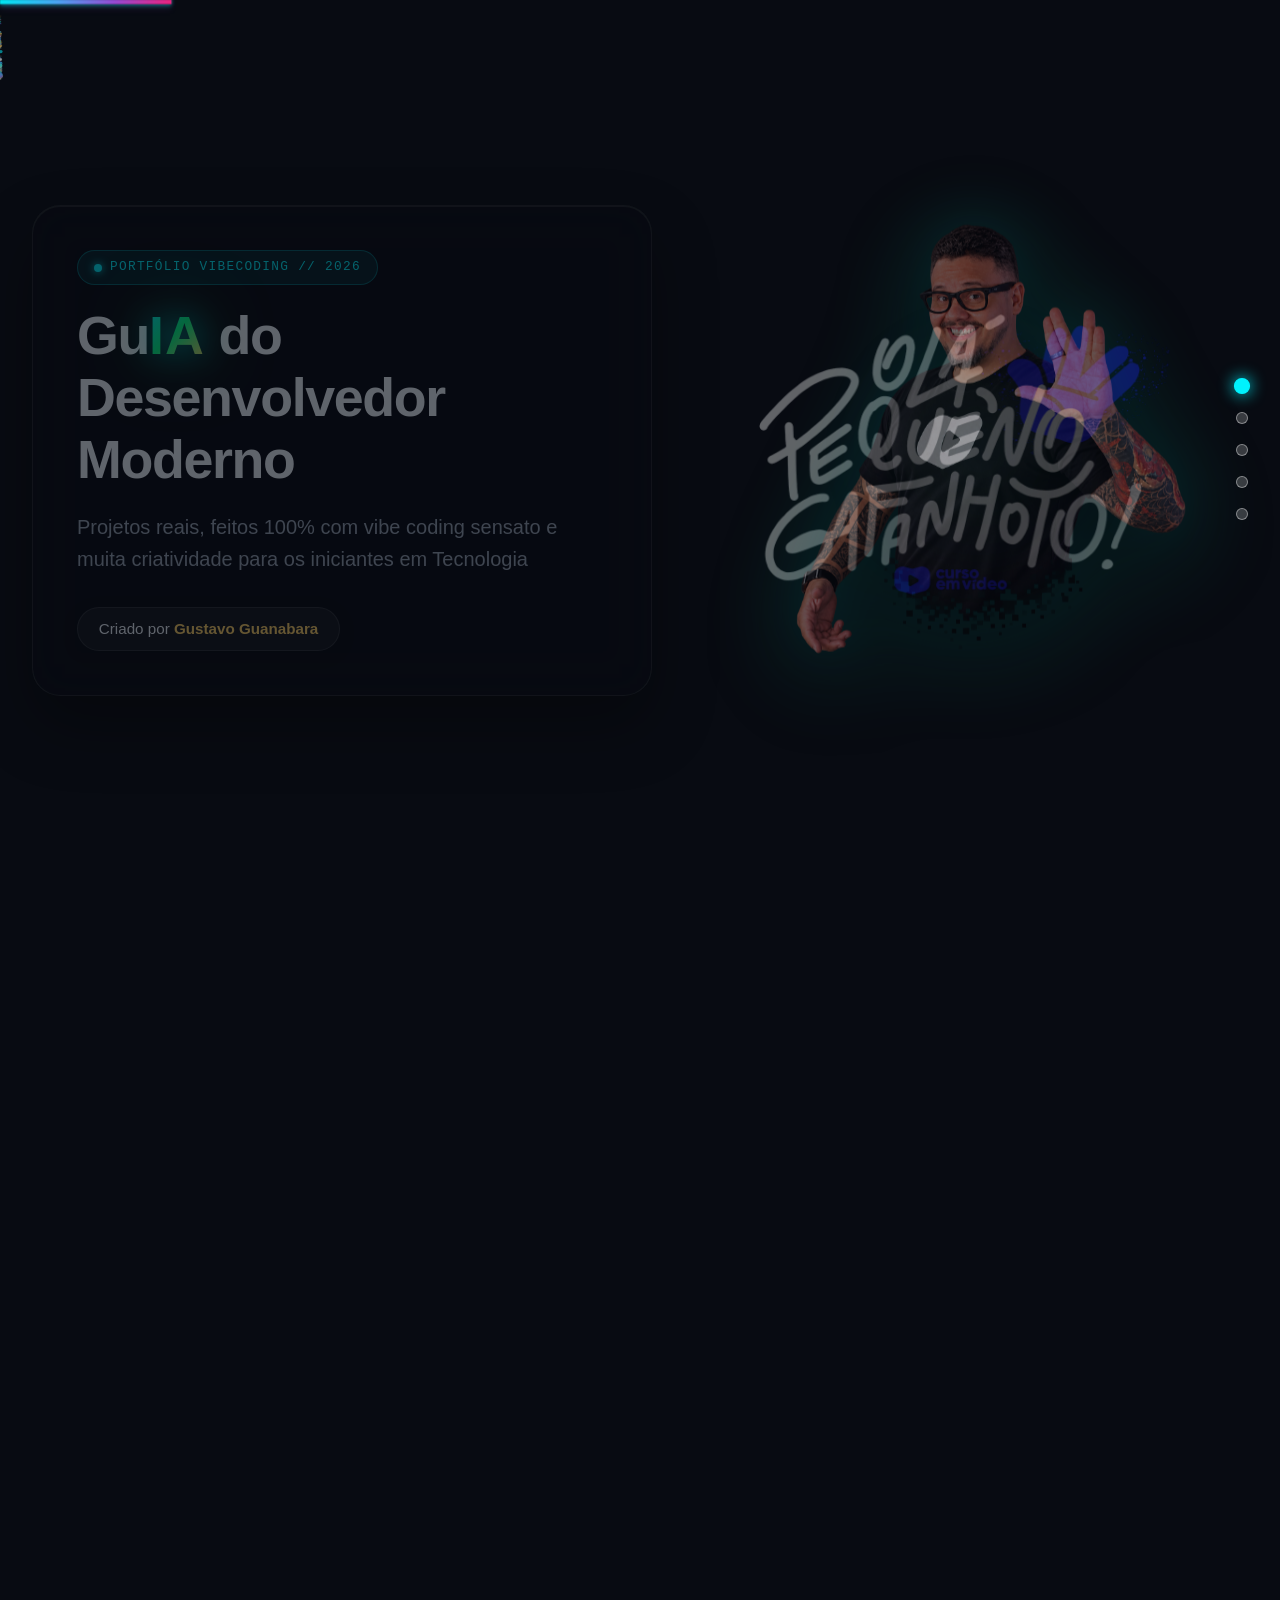
==== index.html @ 4f82297c "deploy: publicação de produção do GuIA do Programador Moderno" ====
<!DOCTYPE html>
<html lang="pt-BR">
<head>
  <meta charset="UTF-8">
  <meta name="viewport" content="width=device-width, initial-scale=1.0, viewport-fit=cover">
  <meta http-equiv="X-UA-Compatible" content="ie=edge">
  <meta http-equiv="Content-Security-Policy" content="default-src 'self'; img-src 'self' data:; style-src 'self' 'unsafe-inline'; script-src 'self';">

  <title>Gustavo Guanabara — GuIA do Desenvolvedor Moderno</title>
  <meta name="description" content="GuIA do Desenvolvedor Moderno: Projetos reais, feitos 100% com vibe coding sensato e muita criatividade para os iniciantes em Tecnologia por Gustavo Guanabara.">
  <meta name="author" content="Gustavo Guanabara">
  <meta name="theme-color" content="#080b12">

  <!-- Folhas de Estilos -->
  <link rel="stylesheet" href="css/reset.css">
  <link rel="stylesheet" href="css/style.css">
</head>
<body>

  <!-- Barra de Progresso Ultrafina Fixa no Topo (RN-005) -->
  <div id="scroll-progress" aria-hidden="true"></div>

  <!-- Tela de Pré-carregamento Assíncrono com Feedback Visual -->
  <div id="preloader" role="status" aria-live="polite">
    <div class="preloader-spinner"></div>
    <div class="preloader-text">Inicializando experiência...</div>
    <div class="preloader-bar-container">
      <div class="preloader-bar-fill"></div>
    </div>
  </div>

  <!-- Motor Gráfico Canvas 2D em Tela Cheia -->
  <canvas id="parallax-canvas" aria-hidden="true"></canvas>

  <!-- Indicador de Navegação Lateral Rápida (Dots) -->
  <nav id="nav-dots" aria-label="Navegação entre projetos"></nav>

  <!-- Container de Cenas Semânticas -->
  <main id="scenes-container">

    <!-- Tela Inicial: Capa Hero com Efeito Parallax (RN-001 / RN-002) -->
    <section class="scene hero-scene" id="scene-hero" data-index="0">
      <div class="hero-container">

        <!-- Coluna de Conteúdo Editorial -->
        <div class="hero-content">
          <div class="hero-badge">
            <span class="hero-badge-pulse"></span>
            PORTFÓLIO VIBECODING // 2026
          </div>
          <h1 class="hero-title" aria-label="GuIA do Desenvolvedor Moderno">
            Gu<span class="highlight-ai">IA</span> do Desenvolvedor Moderno
          </h1>
          <p class="hero-subtitle">
            Projetos reais, feitos 100% com vibe coding sensato e muita criatividade para os iniciantes em Tecnologia
          </p>
          <div class="hero-author-tag">
            <span>Criado por <strong>Gustavo Guanabara</strong></span>
          </div>
        </div>

        <!-- Palco Visual: Foto Gustavo Guanabara e Logo Gafanhoto em Parallax Traseiro -->
        <div class="hero-visual" id="hero-visual-stage">
          <div class="hero-glow-aura" aria-hidden="true"></div>

          <!-- Camada Traseira: Logo Gafanhoto (Efeito Parallax de Fundo) -->
          <div class="hero-logo-layer" id="hero-logo-layer">
            <img src="images/logo-gafanhoto.png" alt="Logo Gafanhoto" class="hero-logo-img" />
          </div>

          <!-- Camada Frontal: Foto Gustavo Guanabara (Efeito Parallax e Levitação) -->
          <div class="hero-avatar-layer" id="hero-avatar-layer">
            <img src="images/guanabara-gafanhoto.png" alt="Gustavo Guanabara com Capuz Gafanhoto" class="hero-avatar-img" />
          </div>
        </div>

      </div>
    </section>

    <!-- Container dos Projetos (Renderizados dinamicamente a partir de data/projects.json) -->
    <div id="projects-container"></div>

  </main>

  <!-- Script Modular ES6 Nativo -->
  <script type="module" src="js/main.js"></script>
</body>
</html>
---- css/style.css ----
/* ==========================================================================
   ESTILOS PRINCIPAIS — PORTFÓLIO PARALLAX IMERSIVO
   Projetos Vibecoding (GuanaBoy, Torre de Hanói, Simulador Wi-Fi)
   ========================================================================== */

:root {
  --bg-dark: #080b12;
  --bg-card: rgba(14, 20, 33, 0.75);
  --bg-card-hover: rgba(20, 28, 46, 0.85);
  --border-card: rgba(255, 255, 255, 0.1);
  --border-card-highlight: rgba(0, 242, 254, 0.35);

  --accent-cyan: #00f2fe;
  --accent-blue: #4facfe;
  --accent-purple: #9d4edd;
  --accent-magenta: #f72585;
  --accent-gold: #ffd166;

  --text-primary: #f0f6fc;
  --text-secondary: #9aa5b5;
  --text-muted: #6e7681;

  --font-sans: -apple-system, BlinkMacSystemFont, "Segoe UI", Roboto, "Helvetica Neue", Arial, sans-serif;
  --font-mono: ui-monospace, SFMono-Regular, "SF Mono", Menlo, Consolas, monospace;

  --transition-fast: 0.2s cubic-bezier(0.16, 1, 0.3, 1);
  --transition-smooth: 0.5s cubic-bezier(0.16, 1, 0.3, 1);
  --transition-slow: 0.8s cubic-bezier(0.16, 1, 0.3, 1);
}

/* ==========================================================================
   BARRA DE PROGRESSO ULTRAFINA (RN-005)
   ========================================================================== */

#scroll-progress {
  position: fixed;
  top: 0;
  left: 0;
  width: 100%;
  height: 3.5px;
  z-index: 9999;
  background: linear-gradient(90deg, var(--accent-cyan), var(--accent-blue), var(--accent-purple), var(--accent-magenta));
  transform-origin: left;
  transform: scaleX(0);
  box-shadow: 0 0 12px rgba(0, 242, 254, 0.8), 0 0 24px rgba(157, 78, 221, 0.4);
  pointer-events: none;
  transition: transform 0.05s linear;
}

/* ==========================================================================
   TELA DE PRÉ-CARREGAMENTO (PRELOADER)
   ========================================================================== */

#preloader {
  position: fixed;
  inset: 0;
  z-index: 10000;
  background-color: var(--bg-dark);
  display: flex;
  flex-direction: column;
  align-items: center;
  justify-content: center;
  gap: 1.5rem;
  transition: opacity 0.6s cubic-bezier(0.16, 1, 0.3, 1), visibility 0.6s ease;
}

#preloader.is-hidden {
  opacity: 0;
  visibility: hidden;
  pointer-events: none;
}

.preloader-spinner {
  width: 56px;
  height: 56px;
  border: 3px solid rgba(255, 255, 255, 0.08);
  border-top-color: var(--accent-cyan);
  border-right-color: var(--accent-blue);
  border-radius: 50%;
  animation: spin 0.9s cubic-bezier(0.5, 0, 0.5, 1) infinite;
  box-shadow: 0 0 25px rgba(0, 242, 254, 0.3);
}

.preloader-text {
  font-family: var(--font-mono);
  font-size: 0.9rem;
  letter-spacing: 0.15em;
  color: var(--accent-cyan);
  text-transform: uppercase;
}

.preloader-bar-container {
  width: 220px;
  height: 4px;
  background: rgba(255, 255, 255, 0.06);
  border-radius: 4px;
  overflow: hidden;
}

.preloader-bar-fill {
  height: 100%;
  width: 0%;
  background: linear-gradient(90deg, var(--accent-cyan), var(--accent-purple));
  transition: width 0.3s ease;
}

@keyframes spin {
  to { transform: rotate(360deg); }
}

/* ==========================================================================
   CANVAS FIXO 2D COM EFEITO PARALLAX
   ========================================================================== */

#parallax-canvas {
  position: fixed;
  top: 0;
  left: 0;
  width: 100vw;
  height: 100vh;
  height: 100dvh;
  z-index: 1;
  pointer-events: none;
  display: block;
}

/* ==========================================================================
   INDICADOR DE NAVEGAÇÃO LATERAL (DOTS)
   ========================================================================== */

#nav-dots {
  position: fixed;
  right: 2rem;
  top: 50%;
  transform: translateY(-50%);
  z-index: 200;
  display: flex;
  flex-direction: column;
  gap: 1.25rem;
}

.nav-dot {
  position: relative;
  width: 12px;
  height: 12px;
  border-radius: 50%;
  background: rgba(255, 255, 255, 0.2);
  border: 1px solid rgba(255, 255, 255, 0.4);
  cursor: pointer;
  transition: all var(--transition-fast);
  padding: 0;
}

.nav-dot::after {
  content: "";
  position: absolute;
  inset: -6px;
  border-radius: 50%;
}

.nav-dot:hover,
.nav-dot.is-active {
  background: var(--accent-cyan);
  border-color: var(--accent-cyan);
  transform: scale(1.35);
  box-shadow: 0 0 12px var(--accent-cyan);
}

.nav-dot-tooltip {
  position: absolute;
  right: calc(100% + 14px);
  top: 50%;
  transform: translateY(-50%) translateX(10px);
  padding: 0.35rem 0.75rem;
  background: rgba(14, 20, 33, 0.9);
  backdrop-filter: blur(8px);
  border: 1px solid var(--border-card);
  border-radius: 6px;
  color: var(--text-primary);
  font-family: var(--font-sans);
  font-size: 0.75rem;
  font-weight: 500;
  letter-spacing: 0.05em;
  white-space: nowrap;
  pointer-events: none;
  opacity: 0;
  transition: all var(--transition-fast);
}

.nav-dot:hover .nav-dot-tooltip {
  opacity: 1;
  transform: translateY(-50%) translateX(0);
}

/* ==========================================================================
   CONTAINER PRINCIPAL DE CONTEÚDO E CENAS
   ========================================================================== */

#scenes-container {
  position: relative;
  z-index: 10;
  width: 100%;
}

.scene {
  position: relative;
  width: 100%;
  min-height: 100vh;
  min-height: 100dvh;
  display: flex;
  align-items: center;
  justify-content: center;
  padding: 3rem 2rem;
  box-sizing: border-box;
}

/* ==========================================================================
   TELA INICIAL: HERO SCENE (RN-001 / RN-002)
   ========================================================================== */

.hero-scene {
  text-align: left;
  flex-direction: column;
  justify-content: center;
  align-items: center;
  padding: 4rem 2rem;
  pointer-events: auto;
  position: relative;
  overflow: hidden;
}

.hero-container {
  display: flex;
  align-items: center;
  justify-content: space-between;
  width: 100%;
  max-width: 1240px;
  gap: 3.5rem;
  margin: 0 auto;
  position: relative;
  z-index: 2;
}

.hero-content {
  flex: 1 1 560px;
  max-width: 620px;
  padding: 2.75rem;
  background: rgba(8, 11, 18, 0.92);
  backdrop-filter: blur(20px);
  -webkit-backdrop-filter: blur(20px);
  border: 1px solid rgba(255, 255, 255, 0.1);
  border-radius: 28px;
  box-shadow: 0 30px 65px rgba(0, 0, 0, 0.8), inset 0 1px 0 rgba(255, 255, 255, 0.1);
  transition: transform var(--transition-smooth), opacity var(--transition-smooth);
  will-change: transform, opacity;
}

.hero-badge {
  display: inline-flex;
  align-items: center;
  gap: 0.5rem;
  padding: 0.4rem 1rem;
  border-radius: 100px;
  background: rgba(0, 242, 254, 0.1);
  border: 1px solid rgba(0, 242, 254, 0.3);
  color: var(--accent-cyan);
  font-family: var(--font-mono);
  font-size: 0.8rem;
  letter-spacing: 0.1em;
  text-transform: uppercase;
  margin-bottom: 1.25rem;
}

.hero-badge-pulse {
  width: 8px;
  height: 8px;
  border-radius: 50%;
  background-color: var(--accent-cyan);
  box-shadow: 0 0 8px var(--accent-cyan);
  animation: pulse-dot 2s infinite;
}

.hero-title {
  font-size: clamp(2.3rem, 4.2vw, 3.8rem);
  font-weight: 800;
  line-height: 1.15;
  letter-spacing: -0.025em;
  color: var(--text-primary);
  margin-bottom: 1.25rem;
}

/* Destaque especial do "IA" da palavra GuIA (Trocadilho com Inteligência Artificial) */
.highlight-ai {
  display: inline-block;
  position: relative;
  font-weight: 900;
  letter-spacing: 0.02em;
  background: linear-gradient(135deg, #00f2fe 0%, #00ff87 45%, #ffd166 100%);
  -webkit-background-clip: text;
  -webkit-text-fill-color: transparent;
  filter: drop-shadow(0 0 16px rgba(0, 242, 254, 0.75)) drop-shadow(0 0 32px rgba(0, 255, 135, 0.5));
  transition: filter var(--transition-fast), transform var(--transition-fast);
}

.highlight-ai:hover {
  transform: scale(1.04);
  filter: drop-shadow(0 0 22px rgba(0, 242, 254, 0.9)) drop-shadow(0 0 40px rgba(0, 255, 135, 0.7));
}

.hero-subtitle {
  font-size: clamp(1.05rem, 1.8vw, 1.25rem);
  color: var(--text-secondary);
  margin-bottom: 2rem;
  font-weight: 400;
  line-height: 1.6;
}

.hero-author-tag {
  display: inline-flex;
  align-items: center;
  gap: 0.6rem;
  font-family: var(--font-sans);
  font-size: 0.95rem;
  color: var(--text-primary);
  background: rgba(255, 255, 255, 0.05);
  padding: 0.55rem 1.3rem;
  border-radius: 50px;
  border: 1px solid rgba(255, 255, 255, 0.1);
  box-shadow: 0 4px 16px rgba(0, 0, 0, 0.2);
}

.hero-author-tag strong {
  color: var(--accent-gold);
}

/* ==========================================================================
   PALCO VISUAL DO HERO: GUANABARA + LOGO GAFANHOTO (PARALLAX MULTICAMADA)
   ========================================================================== */

.hero-visual {
  flex: 1 1 480px;
  max-width: 540px;
  height: 520px;
  position: relative;
  display: flex;
  align-items: center;
  justify-content: center;
}

.hero-glow-aura {
  position: absolute;
  width: 440px;
  height: 440px;
  border-radius: 50%;
  background: radial-gradient(circle, rgba(0, 242, 254, 0.25) 0%, rgba(0, 255, 135, 0.16) 35%, rgba(157, 78, 221, 0.1) 65%, transparent 75%);
  filter: blur(45px);
  pointer-events: none;
  z-index: 0;
  will-change: transform, opacity;
}

/* Camada Traseira: Logo Gafanhoto com Parallax Profundo */
.hero-logo-layer {
  position: absolute;
  top: 50%;
  left: 50%;
  transform: translate(-50%, -50%);
  width: 95%;
  max-width: 460px;
  z-index: 1; /* Atrás de Guanabara */
  display: flex;
  align-items: center;
  justify-content: center;
  pointer-events: none;
  will-change: transform, opacity;
}

.hero-logo-img {
  width: 100%;
  height: auto;
  display: block;
  object-fit: contain;
  filter: none; /* Efeito de brilho removido da logo conforme solicitado */
  opacity: 0.95;
}

/* Camada Frontal: Guanabara com Capuz Gafanhoto */
.hero-avatar-layer {
  position: relative;
  z-index: 2; /* Na frente do Logo Gafanhoto */
  width: 88%;
  max-width: 420px;
  display: flex;
  align-items: center;
  justify-content: center;
  pointer-events: auto;
  will-change: transform, opacity;
}

.hero-avatar-img {
  width: 100%;
  height: auto;
  display: block;
  object-fit: contain;
  /* Brilho neon preservado na imagem do Guanabara */
  filter: drop-shadow(0 25px 45px rgba(0, 0, 0, 0.85)) drop-shadow(0 0 25px rgba(0, 242, 254, 0.35)) drop-shadow(0 0 45px rgba(0, 255, 135, 0.2));
  transition: filter var(--transition-fast);
}

.hero-avatar-img:hover {
  filter: drop-shadow(0 30px 60px rgba(0, 0, 0, 0.95)) drop-shadow(0 0 35px rgba(0, 242, 254, 0.5)) drop-shadow(0 0 60px rgba(0, 255, 135, 0.35));
}


@keyframes pulse-dot {
  0% { transform: scale(1); opacity: 1; }
  50% { transform: scale(1.5); opacity: 0.4; }
  100% { transform: scale(1); opacity: 1; }
}

/* ==========================================================================
   CENAS DOS PROJETOS (RN-003, RN-004, RN-006, RN-008)
   ========================================================================== */

.project-scene {
  display: flex;
  justify-content: flex-start;
  align-items: center;
  padding: 4rem 8vw;
}

/* Alternância elegante de layout por projeto */
.project-scene:nth-child(even) {
  justify-content: flex-end;
}

.project-card {
  position: relative;
  width: 100%;
  max-width: 520px;
  background: var(--bg-card);
  backdrop-filter: blur(16px);
  -webkit-backdrop-filter: blur(16px);
  border: 1px solid var(--border-card);
  border-radius: 24px;
  padding: 2.75rem;
  box-shadow: 0 30px 60px rgba(0, 0, 0, 0.6), inset 0 1px 0 rgba(255, 255, 255, 0.1);
  transition: transform var(--transition-smooth), border-color var(--transition-fast), box-shadow var(--transition-smooth);
  pointer-events: auto;
}

.project-card:hover {
  background: var(--bg-card-hover);
  border-color: var(--border-card-highlight);
  box-shadow: 0 35px 70px rgba(0, 0, 0, 0.7), 0 0 30px rgba(0, 242, 254, 0.15);
}

.project-badge {
  display: inline-block;
  font-family: var(--font-mono);
  font-size: 0.75rem;
  font-weight: 600;
  letter-spacing: 0.15em;
  color: var(--accent-cyan);
  text-transform: uppercase;
  margin-bottom: 0.85rem;
}

.project-title {
  font-size: clamp(2rem, 3.5vw, 2.75rem);
  font-weight: 800;
  color: var(--text-primary);
  line-height: 1.15;
  margin-bottom: 1.25rem;
  letter-spacing: -0.02em;
}

.project-description {
  font-size: 1.05rem;
  line-height: 1.7;
  color: var(--text-secondary);
  margin-bottom: 2rem;
}

.project-actions {
  display: flex;
  align-items: center;
  gap: 1rem;
}

.btn-cta {
  display: inline-flex;
  align-items: center;
  gap: 0.75rem;
  padding: 0.9rem 1.8rem;
  border-radius: 12px;
  font-family: var(--font-sans);
  font-size: 0.95rem;
  font-weight: 600;
  color: #080b12;
  background: linear-gradient(135deg, var(--accent-cyan) 0%, var(--accent-blue) 100%);
  box-shadow: 0 10px 25px rgba(0, 242, 254, 0.35);
  transition: all var(--transition-fast);
  cursor: pointer;
}

.btn-cta:hover {
  transform: translateY(-2px);
  box-shadow: 0 15px 35px rgba(0, 242, 254, 0.55);
  filter: brightness(1.1);
}

.btn-cta:active {
  transform: translateY(0);
}

.btn-cta svg {
  width: 18px;
  height: 18px;
  transition: transform var(--transition-fast);
}

.btn-cta:hover svg {
  transform: translateX(4px);
}

/* ==========================================================================
   TELA FINAL: ENCERRAMENTO E CONTATOS (RN-009 / RN-010)
   ========================================================================== */

.closing-scene {
  text-align: center;
  flex-direction: column;
  justify-content: center;
  padding: 5rem 2rem 4rem;
}

.closing-container {
  max-width: 980px;
  width: 100%;
  background: var(--bg-card);
  backdrop-filter: blur(16px);
  -webkit-backdrop-filter: blur(16px);
  border: 1px solid var(--border-card);
  border-radius: 28px;
  padding: 3.5rem 2.5rem;
  box-shadow: 0 30px 70px rgba(0, 0, 0, 0.6);
  pointer-events: auto;
  margin-bottom: 3rem;
}

/* Emblema solto e limpo da marca Gafanhoto no painel de encerramento */
.closing-brand-emblem {
  display: flex;
  align-items: center;
  justify-content: center;
  margin-bottom: 2rem;
}

.closing-logo-img {
  width: auto;
  height: clamp(75px, 9vw, 96px);
  max-width: 250px;
  object-fit: contain;
  opacity: 0.98;
  filter: drop-shadow(0 6px 18px rgba(0, 0, 0, 0.45));
  transition: transform var(--transition-fast);
}

.closing-logo-img:hover {
  transform: scale(1.05);
}

.closing-title {
  font-size: clamp(2.2rem, 4.5vw, 3.5rem);
  font-weight: 800;
  color: var(--text-primary);
  line-height: 1.15;
  margin-bottom: 1.25rem;
  letter-spacing: -0.02em;
}

.closing-bio {
  font-size: 1.15rem;
  color: var(--text-secondary);
  max-width: 680px;
  margin: 0 auto 2.5rem;
  line-height: 1.6;
}

.social-links-grid {
  display: grid;
  grid-template-columns: repeat(auto-fit, minmax(200px, 1fr));
  gap: 1.25rem;
  margin-bottom: 2rem;
}

.social-card {
  display: flex;
  align-items: center;
  gap: 1.25rem;
  padding: 1.25rem;
  background: rgba(255, 255, 255, 0.04);
  border: 1px solid rgba(255, 255, 255, 0.08);
  border-radius: 16px;
  transition: all var(--transition-fast);
  text-align: left;
}

.social-card:hover {
  background: rgba(255, 255, 255, 0.08);
  border-color: var(--accent-cyan);
  transform: translateY(-3px);
  box-shadow: 0 12px 25px rgba(0, 0, 0, 0.4), 0 0 15px rgba(0, 242, 254, 0.2);
}

.social-icon-wrapper {
  width: 44px;
  height: 44px;
  border-radius: 12px;
  background: rgba(0, 242, 254, 0.1);
  display: flex;
  align-items: center;
  justify-content: center;
  color: var(--accent-cyan);
  flex-shrink: 0;
  transition: all var(--transition-fast);
}

.social-card:hover .social-icon-wrapper {
  background: var(--accent-cyan);
  color: #080b12;
}

.social-info-platform {
  font-size: 1rem;
  font-weight: 700;
  color: var(--text-primary);
  margin-bottom: 0.2rem;
}

.social-info-desc {
  font-size: 0.78rem;
  color: var(--text-muted);
  line-height: 1.3;
}

.closing-footer {
  font-size: 0.85rem;
  color: var(--text-muted);
  font-family: var(--font-mono);
  letter-spacing: 0.05em;
}

/* ==========================================================================
   RESPONSIVIDADE E DISPOSITIVOS MÓVEIS (MOBILE & TABLET)
   ========================================================================== */

/* ==========================================================================
   RESPONSIVIDADE: TELAS COMPACTAS E INTERMEDIÁRIAS (ATÉ 1024px)
   Cobre tablets, janelas redimensionadas e smartphones
   ========================================================================== */

@media (max-width: 1024px) {
  #nav-dots {
    display: none; /* Barra ultrafina no topo garante experiência 100% limpa */
  }

  .scene {
    min-height: 100vh;
    min-height: 100dvh;
    padding: 2.25rem 1.5rem;
    padding-top: max(2.25rem, env(safe-area-inset-top));
    padding-bottom: max(2.25rem, env(safe-area-inset-bottom));
  }

  /* --- HERO SCENE UNIFICADA (PAINEL SÓLIDO COM IMAGENS INTEGRADAS DENTRO DO CARD) --- */
  .hero-scene {
    padding-top: max(2.5rem, env(safe-area-inset-top));
    padding-bottom: max(2rem, env(safe-area-inset-bottom));
    justify-content: center;
  }

  .hero-container {
    width: 100%;
    display: flex;
    justify-content: center;
    align-items: center;
    margin-bottom: 0.5rem;
  }

  .hero-content {
    width: 100%;
    max-width: 560px;
    padding: 2rem 1.75rem 1.25rem;
    border-radius: 26px;
    background: rgba(8, 11, 18, 0.95); /* Fundo 100% sólido e encorpado */
    -webkit-backdrop-filter: blur(24px);
    backdrop-filter: blur(24px);
    border: 1px solid rgba(255, 255, 255, 0.12);
    box-shadow: 0 30px 65px rgba(0, 0, 0, 0.85), inset 0 1px 0 rgba(255, 255, 255, 0.15);
    display: flex;
    flex-direction: column;
    align-items: center;
    text-align: center;
  }

  .hero-badge {
    margin-bottom: 0.95rem;
  }

  .hero-title {
    font-size: clamp(1.85rem, 5vw, 2.4rem);
    margin-bottom: 0.85rem;
  }

  .hero-subtitle {
    font-size: 0.98rem;
    line-height: 1.55;
    margin-bottom: 0.95rem;
    max-width: 480px;
  }

  .hero-author-tag {
    font-size: 0.85rem;
    padding: 0.45rem 1.15rem;
    margin-bottom: 0.15rem; /* Encostado com elegância no palco visual */
  }

  /* Palco Visual integrado DENTRO do painel de conteúdo, puxado para cima */
  .hero-content .hero-visual,
  .hero-visual {
    width: 100%;
    max-width: 340px;
    height: 265px;
    margin: -1.85rem auto -0.5rem; /* Puxado e aproximado com firmeza do autor */
    position: relative;
    display: flex;
    align-items: center;
    justify-content: center;
  }

  .hero-glow-aura {
    width: 280px;
    height: 280px;
  }

  .hero-logo-layer {
    max-width: 300px;
    top: 44%;
  }

  .hero-avatar-layer {
    max-width: 275px;
  }


  /* --- CENAS DE PROJETOS (EMPILHAMENTO VERTICAL CINEMATOGRÁFICO) --- */
  .project-scene,
  .project-scene:nth-child(even) {
    flex-direction: column;
    justify-content: flex-end; /* Card acomodado na base, liberando o terço superior para o Canvas */
    align-items: center;
    padding: 1rem 1.5rem max(2.25rem, env(safe-area-inset-bottom));
  }

  .project-card {
    width: 100%;
    max-width: 540px;
    margin-top: auto;
    padding: 1.85rem 1.5rem;
    border-radius: 22px;
    background: rgba(8, 11, 18, 0.92);
    -webkit-backdrop-filter: blur(24px);
    backdrop-filter: blur(24px);
    border: 1px solid rgba(255, 255, 255, 0.12);
    box-shadow: 0 25px 55px rgba(0, 0, 0, 0.85), inset 0 1px 0 rgba(255, 255, 255, 0.15);
  }

  .closing-container {
    max-width: 640px;
    padding: 2.75rem 1.75rem;
    background: rgba(8, 11, 18, 0.92);
    -webkit-backdrop-filter: blur(24px);
    backdrop-filter: blur(24px);
  }
}

/* Smartphones (<= 768px) - Ajustes Ergonômicos e Escala Aumentada */
@media (max-width: 768px) {
  .scene {
    padding: 1.5rem 1.25rem;
  }

  .hero-content {
    max-width: 500px;
    padding: 1.5rem 1.25rem 0.65rem;
    border-radius: 22px;
  }

  .hero-badge {
    margin-bottom: 0.75rem;
  }

  .hero-title {
    font-size: clamp(1.7rem, 5vw, 2.15rem);
  }

  .hero-subtitle {
    font-size: 0.92rem;
    margin-bottom: 0.75rem;
  }

  .hero-author-tag {
    margin-bottom: 0.1rem; /* Encostado com elegância no palco visual */
  }

  .hero-content .hero-visual,
  .hero-visual {
    max-width: 300px;
    height: 245px;
    margin: -1.75rem auto -0.5rem; /* Puxado para cima aproximando do autor */
  }

  .hero-glow-aura {
    width: 250px;
    height: 250px;
  }

  .hero-logo-layer {
    max-width: 265px;
    top: 43%;
  }

  .hero-avatar-layer {
    max-width: 245px;
  }

  .project-card {
    max-width: 500px;
    padding: 1.6rem 1.25rem;
    border-radius: 20px;
  }

  .project-title {
    font-size: clamp(1.45rem, 5vw, 1.85rem);
  }

  .project-description {
    font-size: 0.9rem;
  }

  .btn-cta {
    width: 100%;
    justify-content: center;
    padding: 0.95rem 1.5rem;
    min-height: 48px;
  }

  .closing-container {
    padding: 2.25rem 1.25rem;
    border-radius: 22px;
  }

  .closing-title {
    font-size: clamp(1.75rem, 5vw, 2.3rem);
  }

  .closing-bio {
    font-size: 0.92rem;
  }

  .social-links-grid {
    grid-template-columns: 1fr;
  }
}

/* Telas Ultrafinas ou Compactas (ex: iPhone SE, aparelhos < 400px de largura) */
@media (max-width: 400px) {
  .hero-content {
    padding: 1.25rem 1rem 0.5rem;
  }

  .hero-badge {
    margin-bottom: 0.65rem;
  }

  .hero-subtitle {
    margin-bottom: 0.65rem;
  }

  .hero-author-tag {
    margin-bottom: 0.1rem;
  }

  .hero-content .hero-visual,
  .hero-visual {
    max-width: 260px;
    height: 225px;
    margin: -1.5rem auto -0.4rem;
  }

  .hero-glow-aura {
    width: 215px;
    height: 215px;
  }

  .hero-logo-layer {
    max-width: 230px;
    top: 43%;
  }

  .hero-avatar-layer {
    max-width: 210px;
  }

  .hero-title {
    font-size: 1.65rem;
  }

  .project-card {
    padding: 1.35rem 1rem;
  }

  .closing-container {
    padding: 1.75rem 1rem;
  }
}

/* Telas com Altura Reduzida (Modo Paisagem / Landscape em Celulares) */
@media (max-height: 640px) and (orientation: landscape) {
  .scene {
    min-height: 120vh;
    padding: 2rem 1.5rem;
  }

  .hero-container {
    flex-direction: row;
    gap: 1.5rem;
  }

  .hero-visual {
    max-width: 240px;
    height: 220px;
  }

  .project-scene,
  .project-scene:nth-child(even) {
    flex-direction: row;
    justify-content: space-between;
  }

  .project-card {
    max-width: 48%;
    margin-top: 0;
  }
}
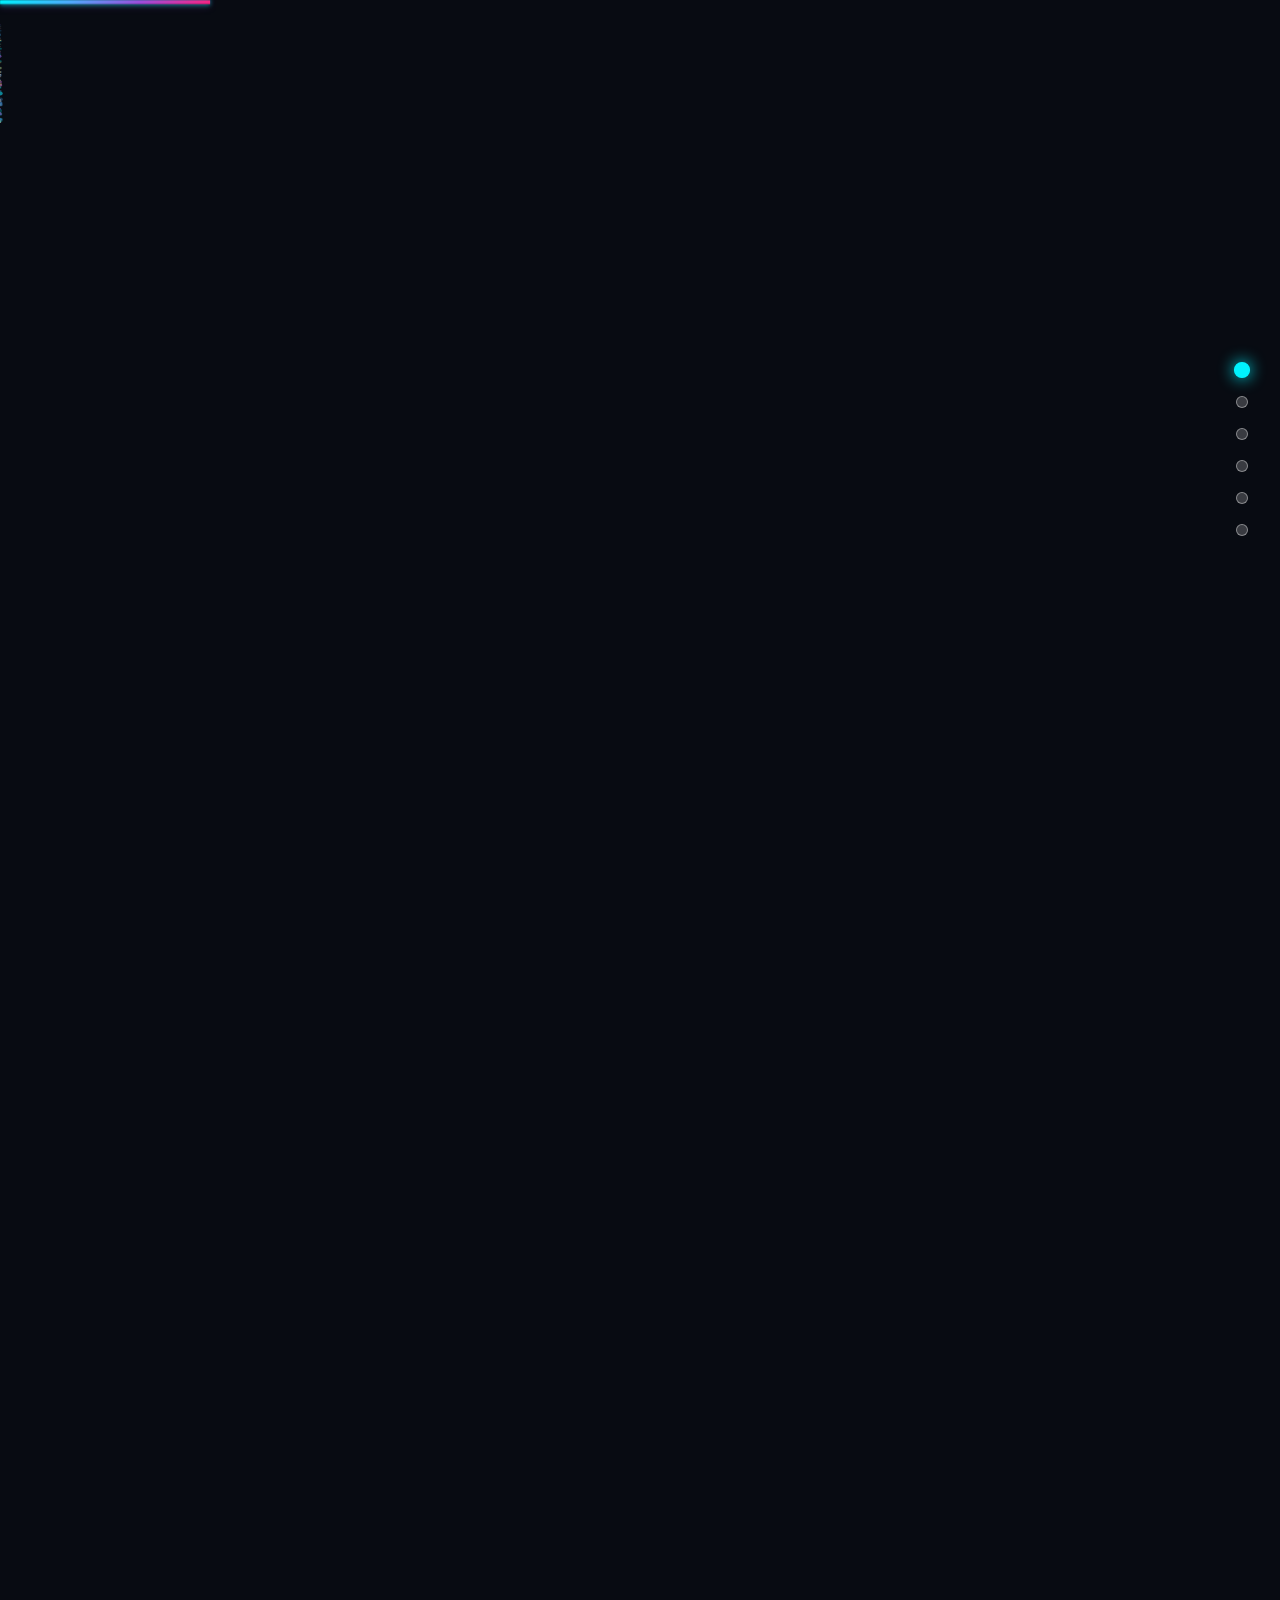
==== commit 494c5569: "deploy: publicação de produção do GuIA do Programador Moderno" ====
--- a/index.html
+++ b/index.html
@@ -6,10 +6,20 @@
   <meta http-equiv="X-UA-Compatible" content="ie=edge">
   <meta http-equiv="Content-Security-Policy" content="default-src 'self'; img-src 'self' data:; style-src 'self' 'unsafe-inline'; script-src 'self';">
 
-  <title>Gustavo Guanabara — GuIA do Desenvolvedor Moderno</title>
+  <title>Portfólio Vibe Coding 2026 // Gustavo Guanabara</title>
   <meta name="description" content="GuIA do Desenvolvedor Moderno: Projetos reais, feitos 100% com vibe coding sensato e muita criatividade para os iniciantes em Tecnologia por Gustavo Guanabara.">
   <meta name="author" content="Gustavo Guanabara">
   <meta name="theme-color" content="#080b12">
+
+  <!-- Favicon Multi-Navegadores & Apple Safari -->
+  <link rel="icon" href="favicon.ico" sizes="any">
+  <link rel="icon" type="image/png" sizes="32x32" href="favicon-32x32.png">
+  <link rel="icon" type="image/png" sizes="16x16" href="favicon-16x16.png">
+  <link rel="icon" type="image/png" sizes="512x512" href="favicon.png">
+  <link rel="apple-touch-icon" sizes="180x180" href="apple-touch-icon.png">
+  <link rel="apple-touch-icon" href="apple-touch-icon.png">
+  <link rel="shortcut icon" href="favicon.ico">
+  <link rel="manifest" href="site.webmanifest">
 
   <!-- Folhas de Estilos -->
   <link rel="stylesheet" href="css/reset.css">
@@ -54,9 +64,9 @@
           <p class="hero-subtitle">
             Projetos reais, feitos 100% com vibe coding sensato e muita criatividade para os iniciantes em Tecnologia
           </p>
-          <div class="hero-author-tag">
+          <a href="#scene-closing" class="hero-author-tag" id="hero-author-tag" role="button" aria-label="Navegar até a seção de contatos de Gustavo Guanabara" title="Clique para rolar até os links de contato">
             <span>Criado por <strong>Gustavo Guanabara</strong></span>
-          </div>
+          </a>
         </div>
 
         <!-- Palco Visual: Foto Gustavo Guanabara e Logo Gafanhoto em Parallax Traseiro -->
@@ -80,6 +90,22 @@
     <!-- Container dos Projetos (Renderizados dinamicamente a partir de data/projects.json) -->
     <div id="projects-container"></div>
 
+    <!-- Seção de Encerramento e Contatos (RN-009 / RN-010) -->
+    <section class="scene closing-scene" id="scene-closing" data-index="4">
+      <div class="closing-container">
+        <div class="closing-brand-emblem">
+          <img src="images/logo-gafanhoto.png" alt="Logo Gafanhoto" class="closing-logo-img" />
+        </div>
+        <h2 class="closing-title">Construindo a proxima geração Dev</h2>
+        <p class="closing-bio">
+          Acompanhe o nosso trabalho para ficar sempre atualizado com as novidades. Os projetos apresentados aqui serão construídos do zero, usando nossa técnica.
+        </p>
+        <div class="closing-footer">
+          &copy; 2026 Gustavo Guanabara &bull; Projetos Vibecoding v1.0.9 <a href="test.html" class="test-health-link" title="Diagnóstico & Testes do Ambiente" aria-label="Ambiente de Testes">🧪</a>
+        </div>
+      </div>
+    </section>
+
   </main>
 
   <!-- Script Modular ES6 Nativo -->
--- a/css/style.css
+++ b/css/style.css
@@ -327,6 +327,27 @@
   border-radius: 50px;
   border: 1px solid rgba(255, 255, 255, 0.1);
   box-shadow: 0 4px 16px rgba(0, 0, 0, 0.2);
+  cursor: pointer;
+  user-select: none;
+  text-decoration: none;
+  transition: all var(--transition-fast);
+}
+
+.hero-author-tag:hover {
+  background: rgba(0, 242, 254, 0.08);
+  border-color: var(--accent-cyan);
+  color: #ffffff;
+  transform: translateY(-2px);
+  box-shadow: 0 8px 24px rgba(0, 0, 0, 0.35), 0 0 16px rgba(0, 242, 254, 0.3);
+}
+
+.hero-author-tag:active {
+  transform: translateY(0);
+}
+
+.hero-author-tag:focus-visible {
+  outline: 2px solid var(--accent-cyan);
+  outline-offset: 3px;
 }
 
 .hero-author-tag strong {
@@ -650,6 +671,22 @@
   color: var(--text-muted);
   font-family: var(--font-mono);
   letter-spacing: 0.05em;
+}
+
+.test-health-link {
+  display: inline-block;
+  margin-left: 0.4rem;
+  font-size: 0.95rem;
+  line-height: 1;
+  text-decoration: none;
+  vertical-align: middle;
+  transition: transform var(--transition-fast), filter var(--transition-fast);
+  cursor: pointer;
+}
+
+.test-health-link:hover {
+  transform: scale(1.3) rotate(15deg);
+  filter: drop-shadow(0 0 8px rgba(0, 242, 254, 0.8));
 }
 
 /* ==========================================================================
